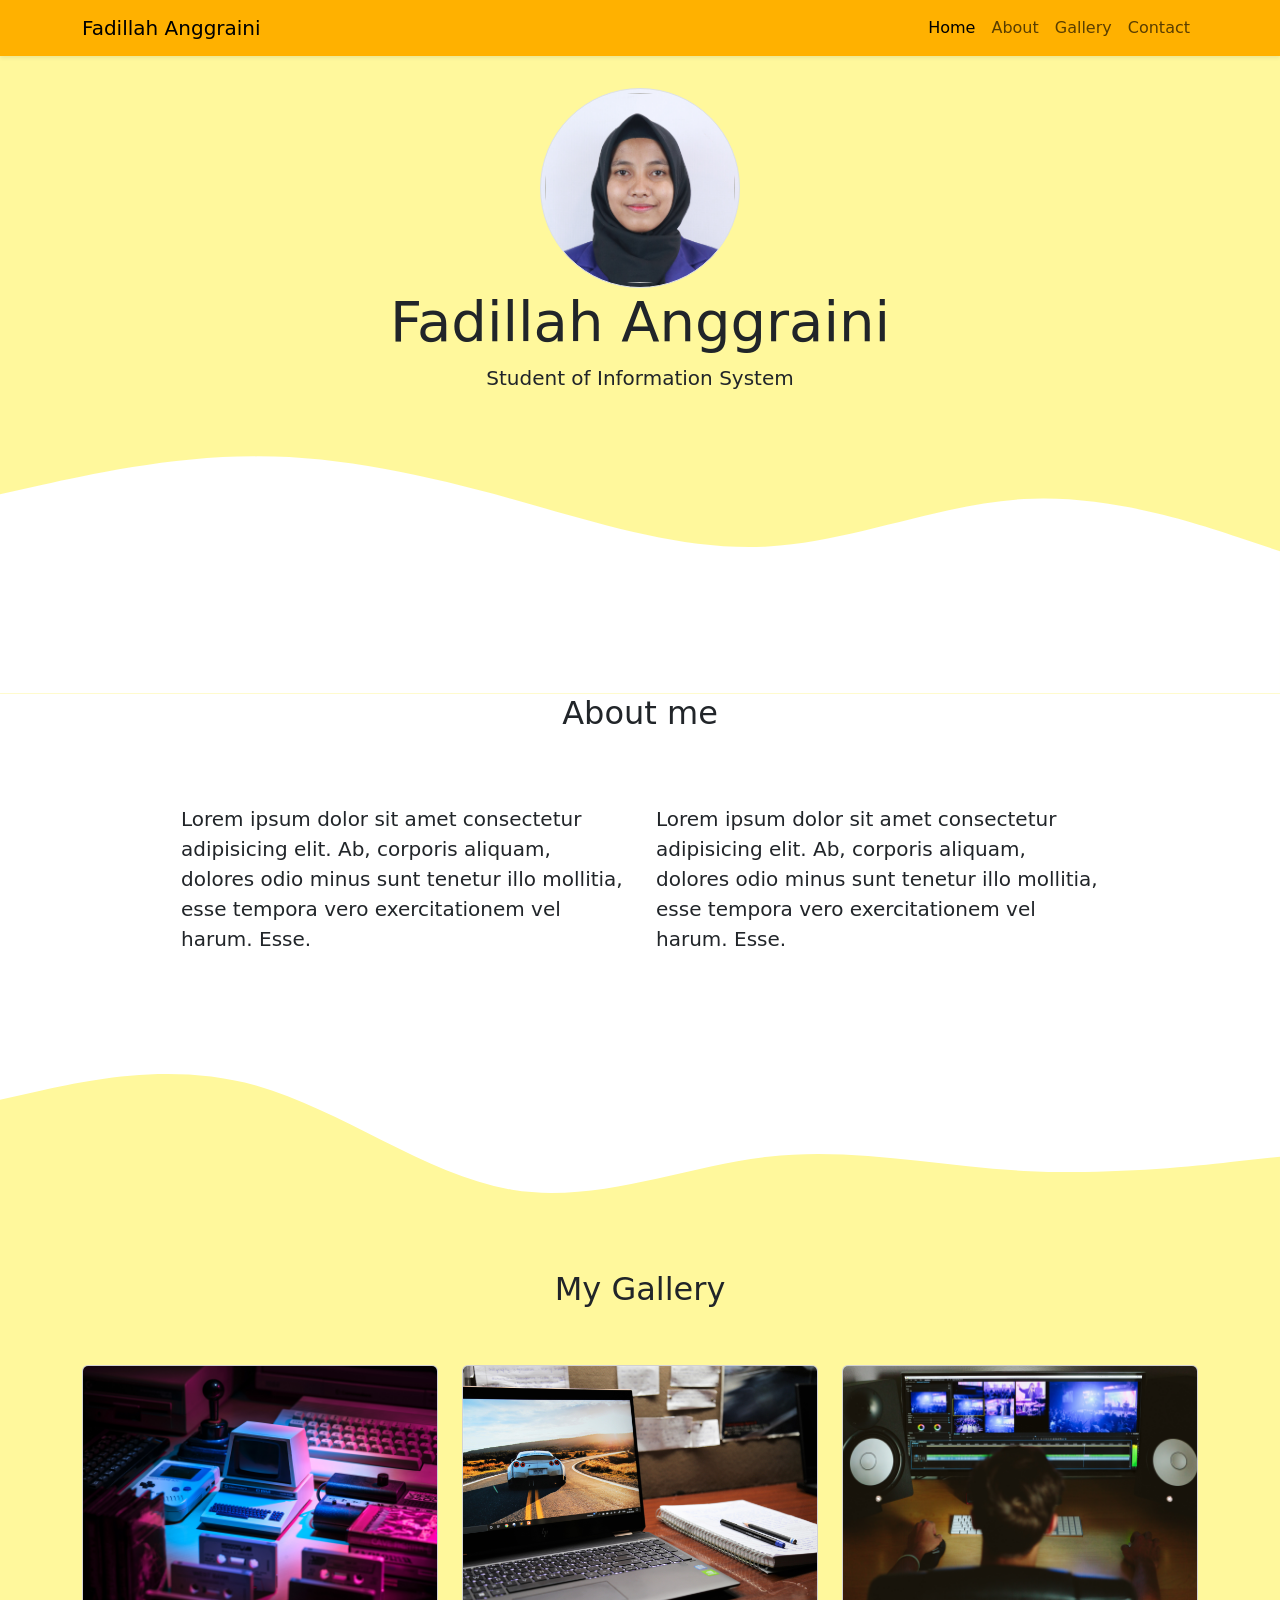
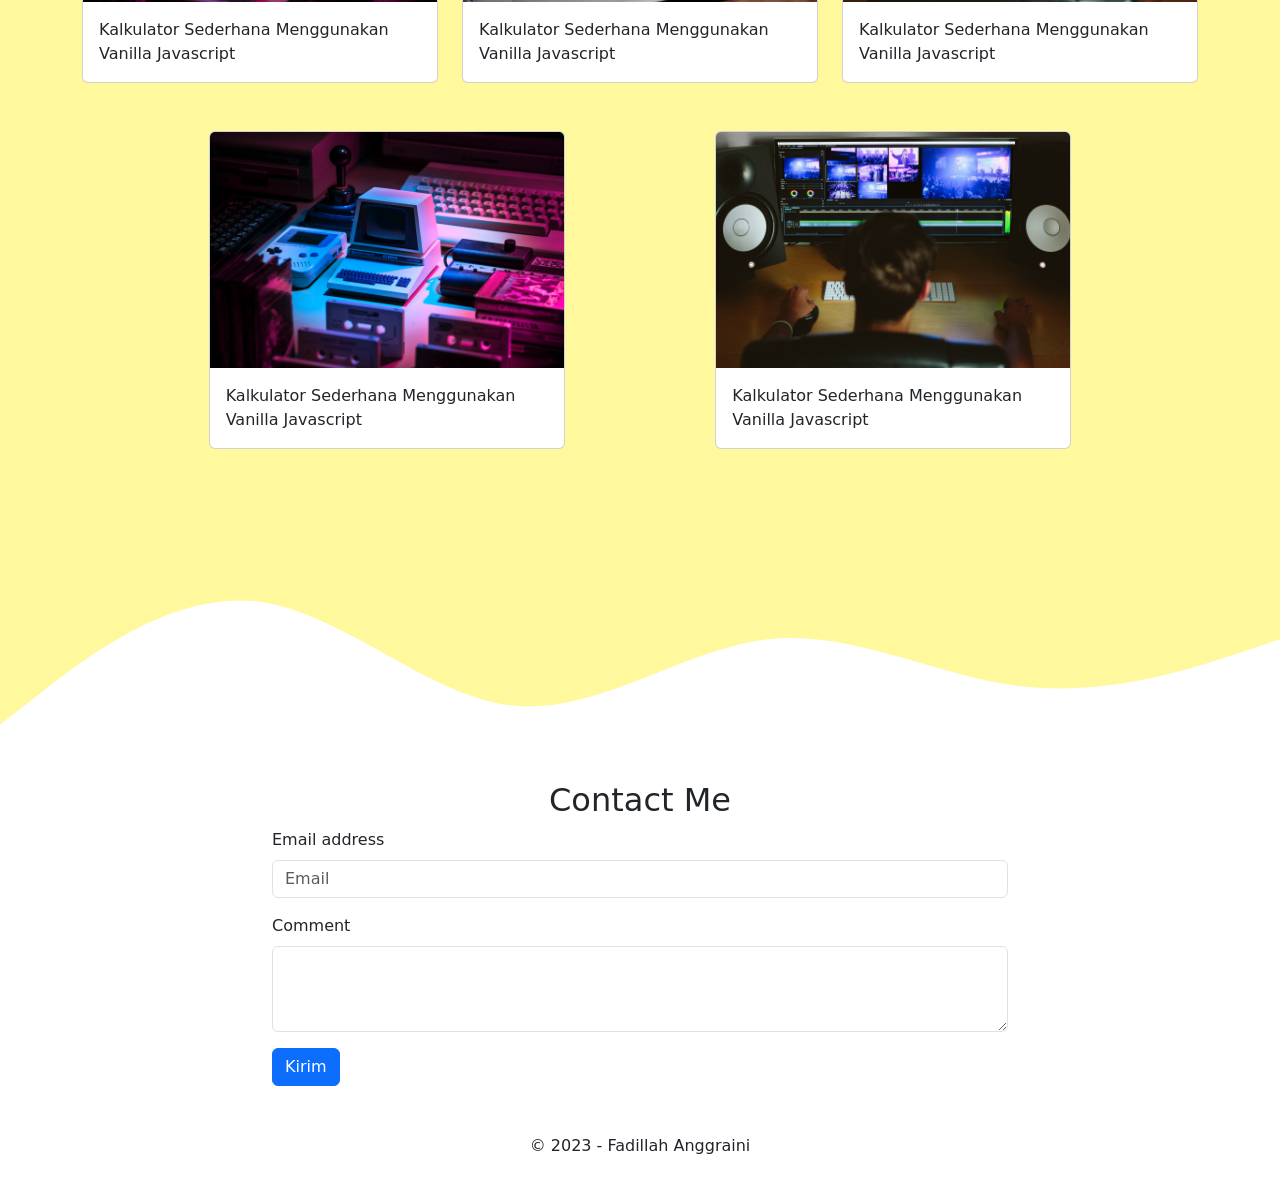
==== index.html @ 57a547e7 "first commit" ====
<!DOCTYPE html>
<html lang="en">
  <head>
    <meta charset="UTF-8" />
    <meta http-equiv="X-UA-Compatible" content="IE=edge" />
    <meta name="viewport" content="width=device-width, initial-scale=1.0" />
    <title>Portofolio | Fadillah Anggraini</title>
    <link href="https://cdn.jsdelivr.net/npm/bootstrap@5.3.0-alpha1/dist/css/bootstrap.min.css" rel="stylesheet" integrity="sha384-GLhlTQ8iRABdZLl6O3oVMWSktQOp6b7In1Zl3/Jr59b6EGGoI1aFkw7cmDA6j6gD" crossorigin="anonymous" />
    <link rel="stylesheet" href="style.css" />
  </head>
  <body>
    <!-- Navbar -->
    <nav class="navbar navbar-expand-lg navbar-light shadow-sm" style="background-color: #ffb100">
      <div class="container">
        <a class="navbar-brand" href="#">Fadillah Anggraini</a>
        <button class="navbar-toggler" type="button" data-bs-toggle="collapse" data-bs-target="#navbarNav" aria-controls="navbarNav" aria-expanded="false" aria-label="Toggle navigation">
          <span class="navbar-toggler-icon"></span>
        </button>
        <div class="collapse navbar-collapse" id="navbarNav">
          <ul class="navbar-nav ms-auto">
            <li class="nav-item">
              <a class="nav-link active" aria-current="page" href="#">Home</a>
            </li>
            <li class="nav-item">
              <a class="nav-link" href="#">About</a>
            </li>
            <li class="nav-item">
              <a class="nav-link" href="#">Gallery</a>
            </li>
            <li class="nav-item">
              <a class="nav-link" href="#">Contact</a>
            </li>
          </ul>
        </div>
      </div>
    </nav>
    <!-- Akhir Navbar -->

    <!-- Jumbotron -->
    <section class="jumbotron text-center">
      <img class="profile rounded-circle img-thumbnail" />
      <h1 class="display-4"><strong>Fadillah Anggraini</strong></h1>
      <p class="lead"><b>Student of Information System</b></p>
      <svg xmlns="http://www.w3.org/2000/svg" viewBox="0 0 1440 320">
        <path
          fill="#ffffff"
          fill-opacity="1"
          d="M0,96L48,85.3C96,75,192,53,288,53.3C384,53,480,75,576,101.3C672,128,768,160,864,154.7C960,149,1056,107,1152,101.3C1248,96,1344,128,1392,144L1440,160L1440,320L1392,320C1344,320,1248,320,1152,320C1056,320,960,320,864,320C768,320,672,320,576,320C480,320,384,320,288,320C192,320,96,320,48,320L0,320Z"
        ></path>
      </svg>
    </section>
    <!-- Akhir Jumbotron -->

    <!-- About Me -->
    <section id="about">
      <div class="container">
        <div class="row text-center">
          <div class="col">
            <h2>About me</h2>
          </div>
        </div>
        <div class="row pt-5 justify-content-center fs-5">
          <div class="col-md-5 p-3">
            <p>Lorem ipsum dolor sit amet consectetur adipisicing elit. Ab, corporis aliquam, dolores odio minus sunt tenetur illo mollitia, esse tempora vero exercitationem vel harum. Esse.</p>
          </div>
          <div class="col-md-5 p-3">
            <p>Lorem ipsum dolor sit amet consectetur adipisicing elit. Ab, corporis aliquam, dolores odio minus sunt tenetur illo mollitia, esse tempora vero exercitationem vel harum. Esse.</p>
          </div>
        </div>
      </div>
      <svg xmlns="http://www.w3.org/2000/svg" viewBox="0 0 1440 320">
        <path
          fill="#fff89c"
          fill-opacity="1"
          d="M0,128L48,117.3C96,107,192,85,288,112C384,139,480,213,576,229.3C672,245,768,203,864,192C960,181,1056,203,1152,208C1248,213,1344,203,1392,197.3L1440,192L1440,320L1392,320C1344,320,1248,320,1152,320C1056,320,960,320,864,320C768,320,672,320,576,320C480,320,384,320,288,320C192,320,96,320,48,320L0,320Z"
        ></path>
      </svg>
    </section>
    <!-- Akhir About Me -->

    <!-- section gallery -->
    <section id="gallery">
      <div class="container">
        <div class="row text-center pb-5">
          <div class="col">
            <h2>My Gallery</h2>
          </div>
        </div>
        <div class="row">
          <div class="col-md pb-5">
            <div class="card">
              <img src="img/example1.jpg" class="card-img-top" alt="Project Membuat Calculator dengan js" />
              <div class="card-body">
                <p class="card-text">Kalkulator Sederhana Menggunakan Vanilla Javascript</p>
              </div>
            </div>
          </div>
          <div class="col-md pb-5">
            <div class="card">
              <img src="img/example4.jpg" class="card-img-top" alt="Project Membuat Calculator dengan js" />
              <div class="card-body">
                <p class="card-text">Kalkulator Sederhana Menggunakan Vanilla Javascript</p>
              </div>
            </div>
          </div>
          <div class="col-md-4 pb-5">
            <div class="card">
              <img src="img/example3.jpg" class="card-img-top" alt="Project Membuat Calculator dengan js" />
              <div class="card-body">
                <p class="card-text">Kalkulator Sederhana Menggunakan Vanilla Javascript</p>
              </div>
            </div>
          </div>
        </div>
        <div class="row justify-content-evenly">
          <div class="col-md-4 pb-5">
            <div class="card">
              <img src="img/example1.jpg" class="card-img-top" alt="Project Membuat Calculator dengan js" />
              <div class="card-body">
                <p class="card-text">Kalkulator Sederhana Menggunakan Vanilla Javascript</p>
              </div>
            </div>
          </div>
          <div class="col-md-4 pb-5">
            <div class="card">
              <img src="img/example3.jpg" class="card-img-top" alt="Project Membuat Calculator dengan js" />
              <div class="card-body">
                <p class="card-text">Kalkulator Sederhana Menggunakan Vanilla Javascript</p>
              </div>
            </div>
          </div>
        </div>
      </div>
      <svg xmlns="http://www.w3.org/2000/svg" viewBox="0 0 1440 320">
        <path
          fill="#ffffff"
          fill-opacity="1"
          d="M0,256L48,218.7C96,181,192,107,288,117.3C384,128,480,224,576,234.7C672,245,768,171,864,160C960,149,1056,203,1152,213.3C1248,224,1344,192,1392,176L1440,160L1440,320L1392,320C1344,320,1248,320,1152,320C1056,320,960,320,864,320C768,320,672,320,576,320C480,320,384,320,288,320C192,320,96,320,48,320L0,320Z"
        ></path>
      </svg>
    </section>
    <!-- akhir gallery -->

    <!-- Contact -->
    <section id="contact">
      <div class="container">
        <div class="row text-center">
          <div class="col">
            <h2>Contact Me</h2>
          </div>
        </div>
        <div class="row justify-content-center">
          <div class="col-md-8">
            <div class="mb-3">
              <label for="exampleFormControlInput1" class="form-label">Email address</label>
              <input type="email" class="form-control" id="exampleFormControlInput1" placeholder="Email" />
            </div>
            <div class="mb-3">
              <label for="exampleFormControlTextarea1" class="form-label">Comment</label>
              <textarea class="form-control" id="exampleFormControlTextarea1" rows="3"></textarea>
            </div>
            <div class="mb-3">
              <button type="submit" class="btn btn-primary">Kirim</button>
            </div>
          </div>
        </div>
      </div>
    </section>
    <!-- Akhir Contact -->

    <!-- Footer -->
    <footer>
      <div class="container text-center">&copy; 2023 - Fadillah Anggraini</div>
    </footer>
    <!-- Akhir Footer -->
    <script src="https://cdn.jsdelivr.net/npm/bootstrap@5.3.0-alpha1/dist/js/bootstrap.bundle.min.js" integrity="sha384-w76AqPfDkMBDXo30jS1Sgez6pr3x5MlQ1ZAGC+nuZB+EYdgRZgiwxhTBTkF7CXvN" crossorigin="anonymous"></script>
  </body>
</html>
---- style.css ----
body {
  min-height: 2000px;
}
.jumbotron {
  padding-top: 2rem;
  background-color: #fff89c;
}

.profile {
  background: url('img/profile.jpeg');
  background-size: cover;
  height: 200px;
  width: 200px;
}
#gallery {
  background-color: #fff89c;
}

#contact {
  background-color: #ffffff;
}
footer {
  margin-top: 2rem;
  padding-bottom: 2rem;
}
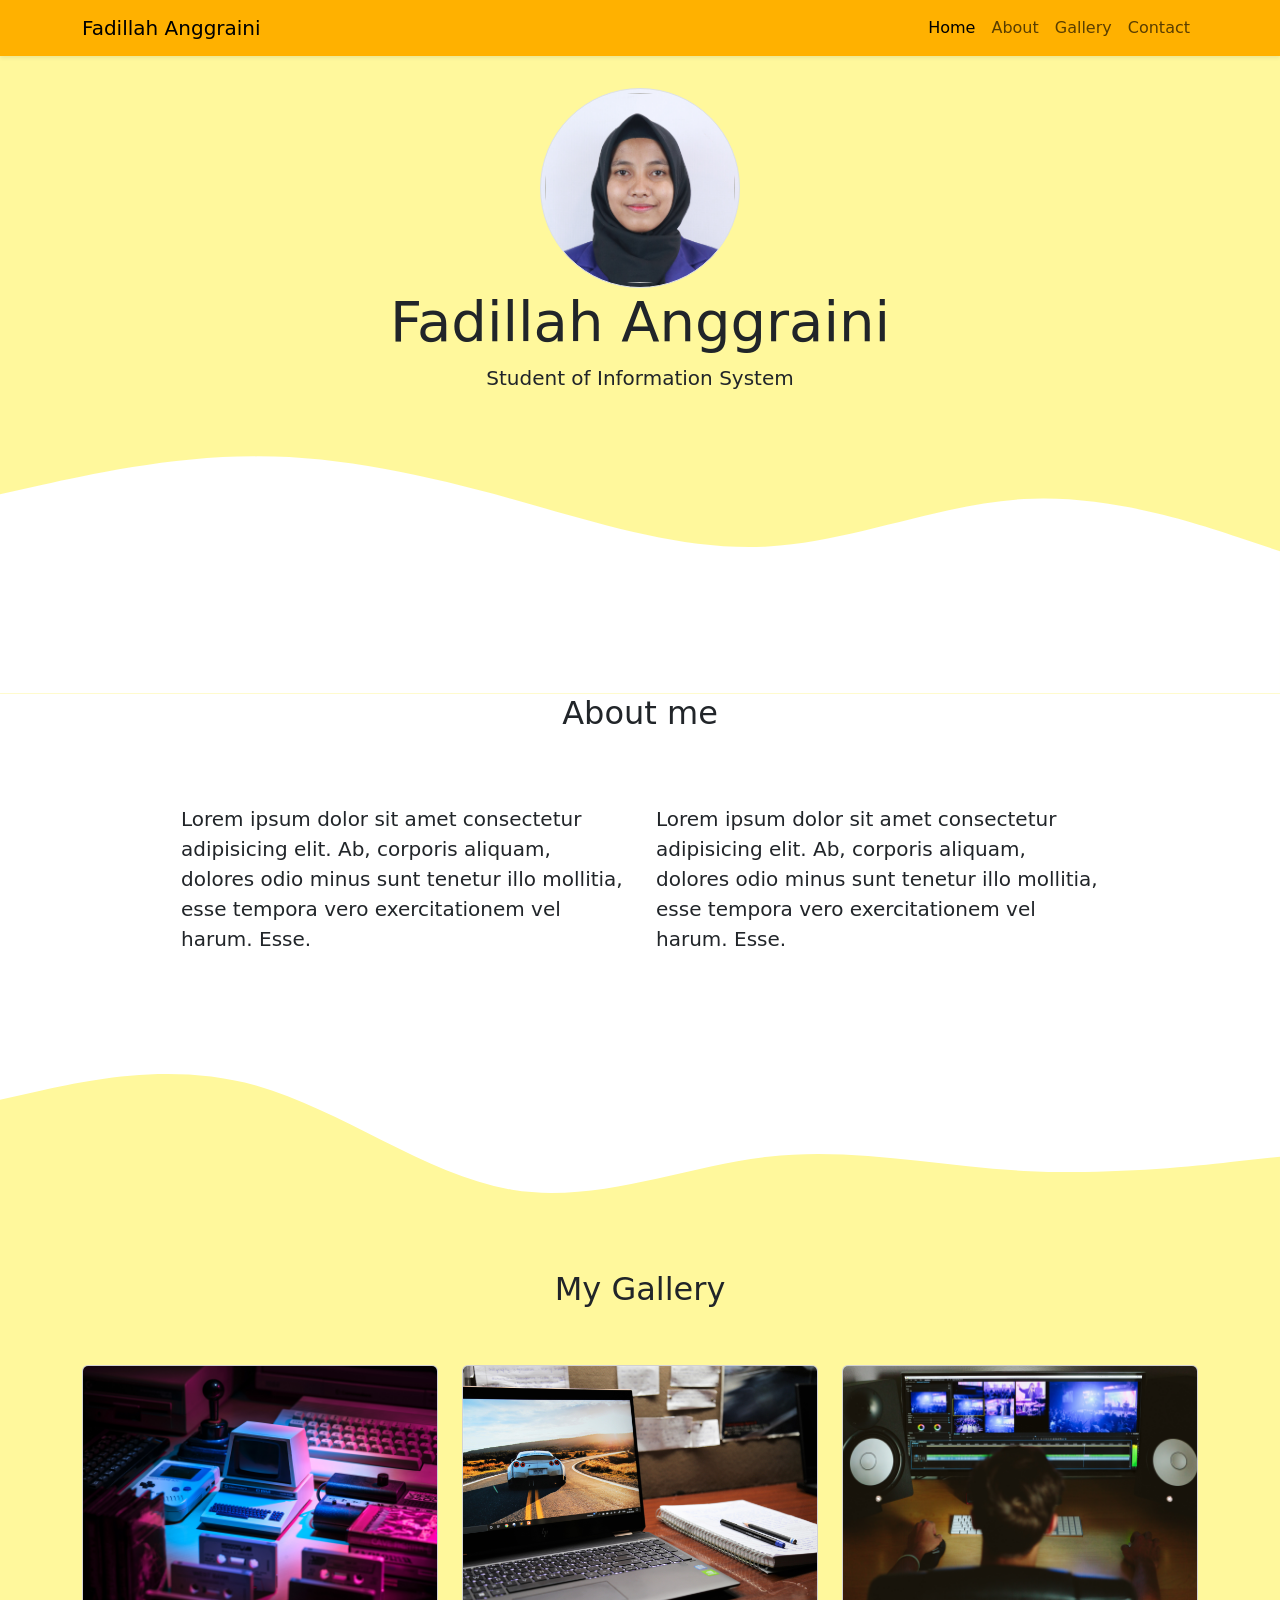
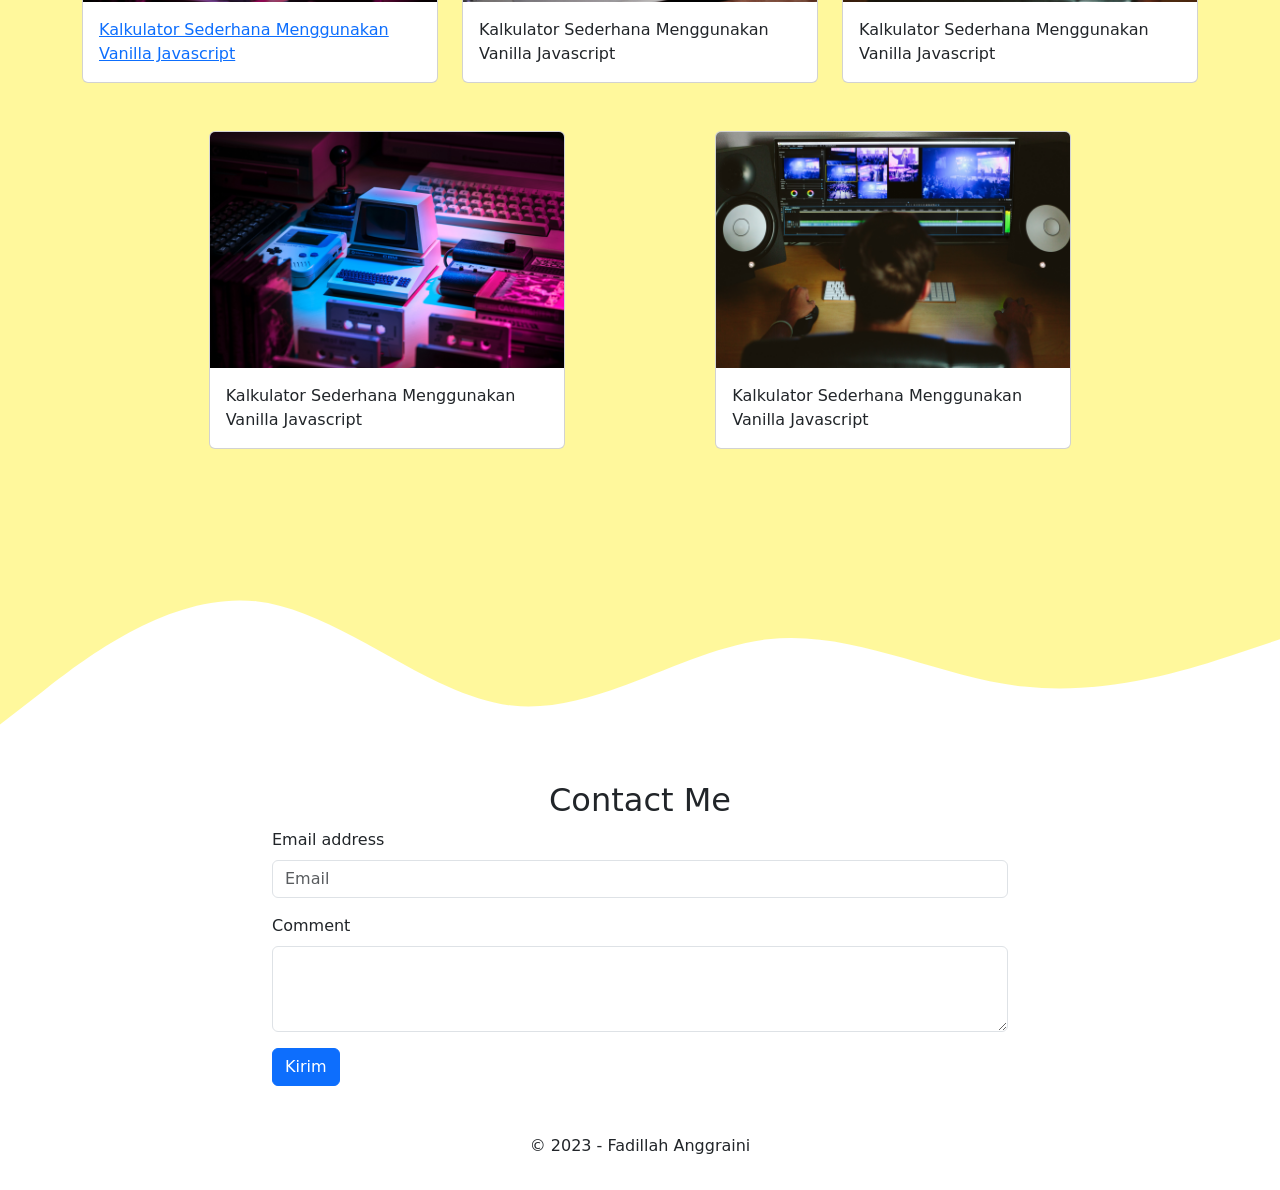
==== commit b20370d0: "Update index.html" ====
--- a/index.html
+++ b/index.html
@@ -19,16 +19,16 @@
         <div class="collapse navbar-collapse" id="navbarNav">
           <ul class="navbar-nav ms-auto">
             <li class="nav-item">
-              <a class="nav-link active" aria-current="page" href="#">Home</a>
+              <a class="nav-link active" aria-current="page" href="#home">Home</a>
             </li>
             <li class="nav-item">
-              <a class="nav-link" href="#">About</a>
+              <a class="nav-link" href="#about">About</a>
             </li>
             <li class="nav-item">
-              <a class="nav-link" href="#">Gallery</a>
+              <a class="nav-link" href="#gallery">Gallery</a>
             </li>
             <li class="nav-item">
-              <a class="nav-link" href="#">Contact</a>
+              <a class="nav-link" href="#contact">Contact</a>
             </li>
           </ul>
         </div>
@@ -37,7 +37,7 @@
     <!-- Akhir Navbar -->
 
     <!-- Jumbotron -->
-    <section class="jumbotron text-center">
+    <section class="jumbotron text-center" id="home">
       <img class="profile rounded-circle img-thumbnail" />
       <h1 class="display-4"><strong>Fadillah Anggraini</strong></h1>
       <p class="lead"><b>Student of Information System</b></p>
@@ -49,7 +49,7 @@
         ></path>
       </svg>
     </section>
-    <!-- Akhir Jumbotron -->
+    <!-- Akhir Jumbotron  -->
 
     <!-- About Me -->
     <section id="about">
@@ -91,7 +91,7 @@
             <div class="card">
               <img src="img/example1.jpg" class="card-img-top" alt="Project Membuat Calculator dengan js" />
               <div class="card-body">
-                <p class="card-text">Kalkulator Sederhana Menggunakan Vanilla Javascript</p>
+                <a class="card-text" href="https://dilla16.github.io/KalkulatorSederhana/" target="blank">Kalkulator Sederhana Menggunakan Vanilla Javascript</a>
               </div>
             </div>
           </div>
